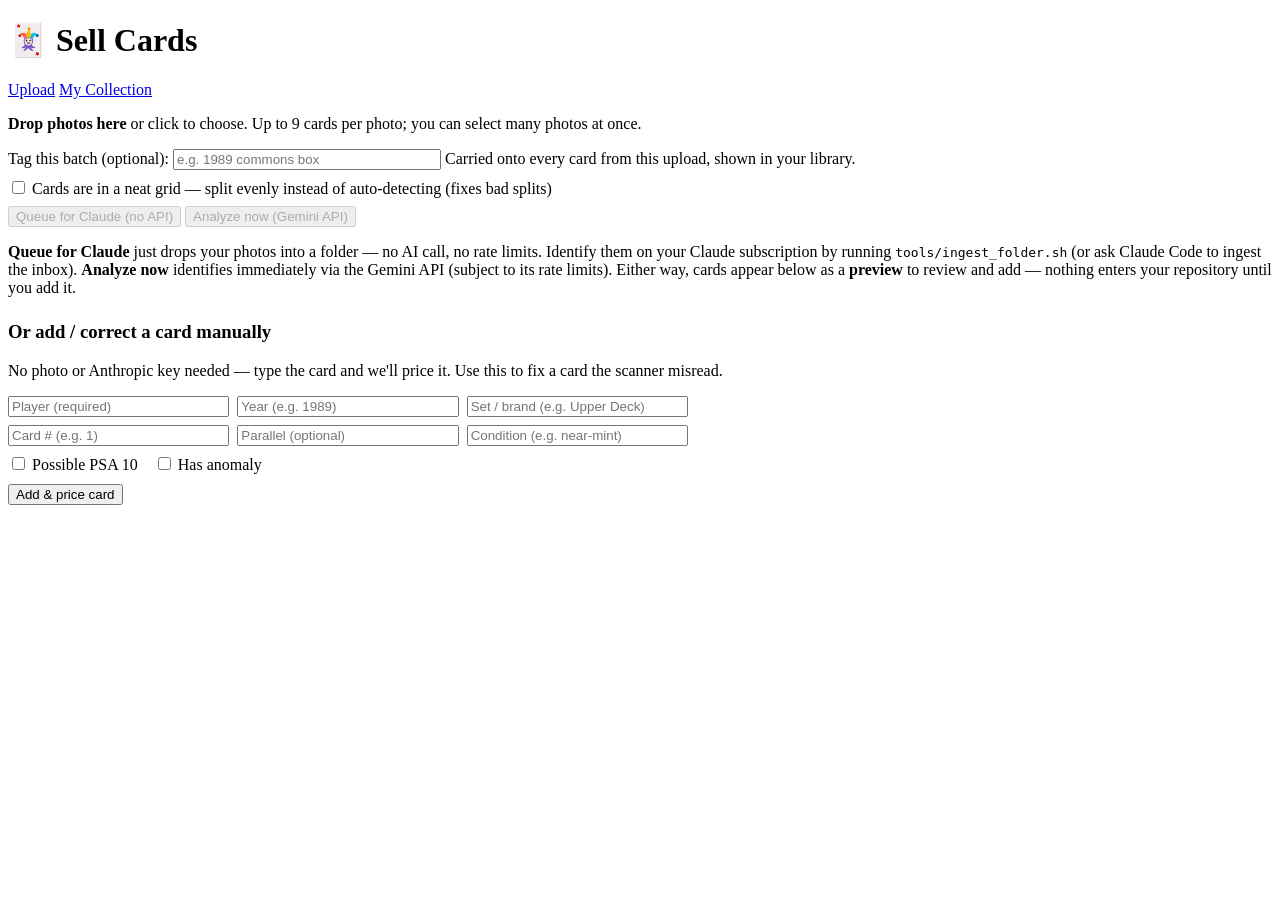
==== app/static/index.html @ fe1ad270 "ui: full-width collection page + cache-bust CSS/JS so updates show The collection table was squeezed" ====
<!DOCTYPE html>
<html lang="en">
<head>
  <meta charset="utf-8" />
  <meta name="viewport" content="width=device-width, initial-scale=1" />
  <title>Upload Cards</title>
  <link rel="stylesheet" href="/static/styles.css?v=3" />
</head>
<body>
  <header>
    <h1>🃏 Sell Cards</h1>
    <a href="/">Upload</a>
    <a href="/repository">My Collection</a>
  </header>
  <main>
    <div class="dropzone" id="dropzone">
      <p><strong>Drop photos here</strong> or click to choose. Up to 9 cards per
        photo; you can select many photos at once.</p>
      <input id="fileInput" type="file" accept="image/*" capture="environment"
             multiple style="display:none" />
    </div>
    <div style="margin:8px 0">
      <label>Tag this batch (optional):
        <input id="batchTag" type="text" maxlength="128" placeholder="e.g. 1989 commons box"
               style="width:260px" />
      </label>
      <span class="muted">Carried onto every card from this upload, shown in your library.</span>
    </div>
    <div class="grid-split" style="margin:8px 0">
      <label><input type="checkbox" id="gridMode" /> Cards are in a neat grid — split
        evenly instead of auto-detecting (fixes bad splits)</label>
      <span id="gridDims" style="display:none;margin-left:8px">
        <input type="number" id="gridRows" min="1" max="10" value="3" style="width:52px" /> rows
        ×
        <input type="number" id="gridCols" min="1" max="10" value="3" style="width:52px" /> cols
      </span>
    </div>
    <button id="queueBtn" disabled>Queue for Claude (no API)</button>
    <button id="uploadBtn" class="secondary" disabled>Analyze now (Gemini API)</button>
    <span id="fileCount" class="muted"></span>

    <div id="status" class="muted" style="margin-top:16px"></div>
    <p class="muted"><strong>Queue for Claude</strong> just drops your photos into a
      folder — no AI call, no rate limits. Identify them on your Claude subscription
      by running <code>tools/ingest_folder.sh</code> (or ask Claude Code to ingest
      the inbox). <strong>Analyze now</strong> identifies immediately via the Gemini
      API (subject to its rate limits). Either way, cards appear below as a
      <strong>preview</strong> to review and add — nothing enters your repository
      until you add it.</p>
    <div id="results"></div>

    <div class="card-box" style="margin-top:24px">
      <h3>Or add / correct a card manually</h3>
      <p class="muted">No photo or Anthropic key needed — type the card and we'll price it.
        Use this to fix a card the scanner misread.</p>
      <div style="display:grid;grid-template-columns:repeat(3,1fr);gap:8px;max-width:680px">
        <input id="m_player" placeholder="Player (required)" />
        <input id="m_year" placeholder="Year (e.g. 1989)" />
        <input id="m_set" placeholder="Set / brand (e.g. Upper Deck)" />
        <input id="m_number" placeholder="Card # (e.g. 1)" />
        <input id="m_parallel" placeholder="Parallel (optional)" />
        <input id="m_condition" placeholder="Condition (e.g. near-mint)" />
      </div>
      <div style="margin-top:8px">
        <label><input type="checkbox" id="m_psa10" /> Possible PSA 10</label>
        <label style="margin-left:12px"><input type="checkbox" id="m_anomaly" /> Has anomaly</label>
      </div>
      <button id="addManualBtn" style="margin-top:10px">Add &amp; price card</button>
      <div id="manualResult" class="muted" style="margin-top:10px"></div>
    </div>
  </main>

  <div class="toast" id="toast"></div>
  <script src="/static/app.js?v=3"></script>
  <script>initUpload();</script>
</body>
</html>
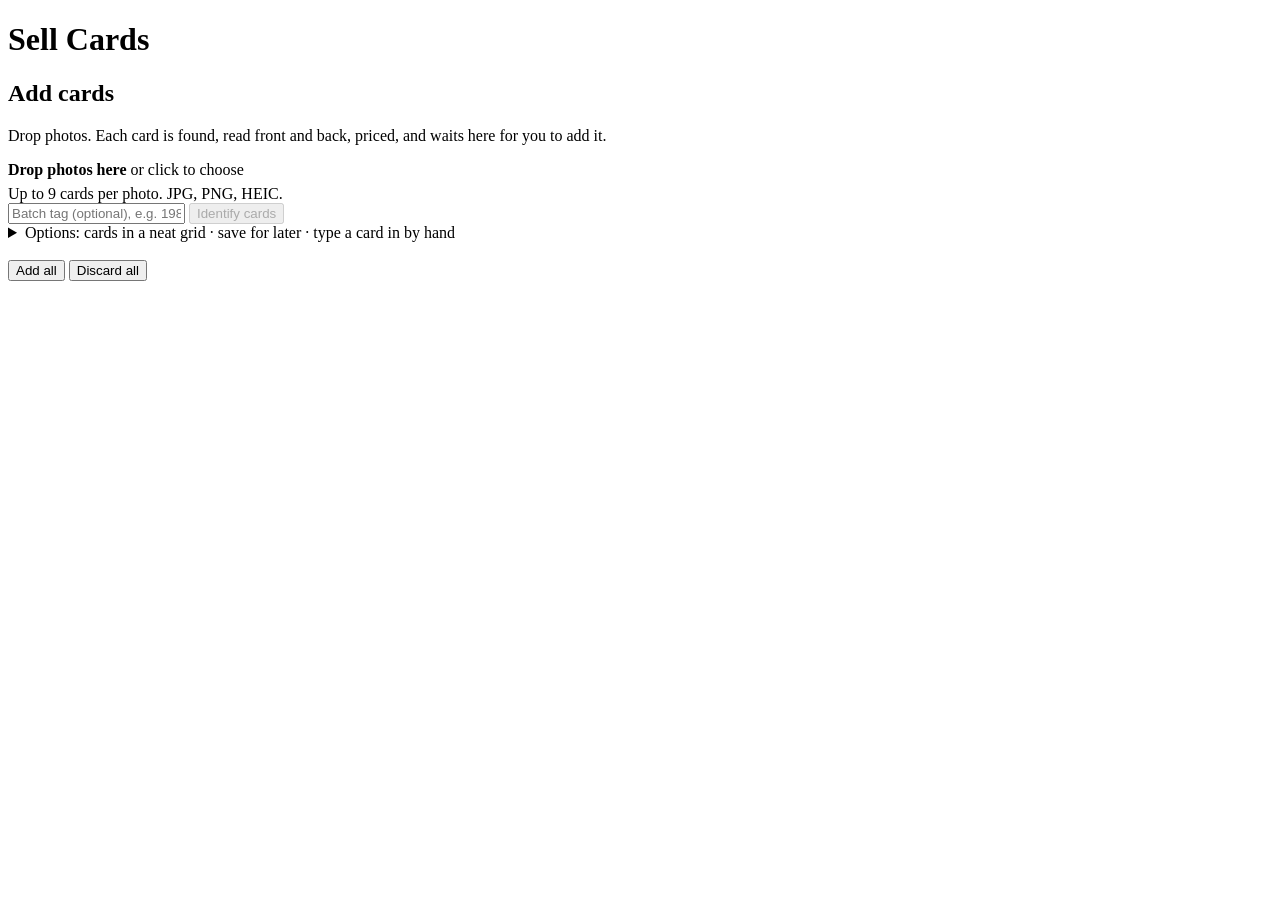
==== commit cbe8ec77: "feat: UI overhaul: collection, review, upload and card pages Rebuilt the front end to the approved m" ====
--- a/app/static/index.html
+++ b/app/static/index.html
@@ -3,75 +3,86 @@
 <head>
   <meta charset="utf-8" />
   <meta name="viewport" content="width=device-width, initial-scale=1" />
-  <title>Upload Cards</title>
-  <link rel="stylesheet" href="/static/styles.css?v=3" />
+  <title>Add Cards</title>
+  <link rel="icon" href="data:," />
+  <link rel="stylesheet" href="/static/styles.css?v=20" />
 </head>
 <body>
-  <header>
-    <h1>🃏 Sell Cards</h1>
-    <a href="/">Upload</a>
-    <a href="/repository">My Collection</a>
-  </header>
+  <header id="top" class="top"><h1>Sell Cards</h1></header>
   <main>
-    <div class="dropzone" id="dropzone">
-      <p><strong>Drop photos here</strong> or click to choose. Up to 9 cards per
-        photo; you can select many photos at once.</p>
-      <input id="fileInput" type="file" accept="image/*" capture="environment"
-             multiple style="display:none" />
+    <div id="banner" class="hidden"></div>
+    <h2>Add cards</h2>
+    <p class="sub">Drop photos. Each card is found, read front and back, priced, and waits here for you to add it.</p>
+
+    <div class="drop" id="drop">
+      <div class="pick" id="pick" role="button" tabindex="0">
+        <b>Drop photos here</b> or click to choose
+        <div class="muted" style="margin-top:6px">Up to 9 cards per photo. JPG, PNG, HEIC.</div>
+      </div>
+      <input id="fileInput" type="file" accept="image/*,.heic,.heif" multiple hidden />
+      <div class="files-picked hidden" id="picked"></div>
+      <div class="go">
+        <input type="text" id="batchTag" maxlength="128" placeholder="Batch tag (optional), e.g. 1989 commons box" aria-label="Batch tag" />
+        <button class="btn big" id="identifyBtn" type="button" disabled>Identify cards</button>
+      </div>
+      <details class="opts" id="opts">
+        <summary>Options: cards in a neat grid · save for later · type a card in by hand</summary>
+        <div class="opt">
+          <h4>Cards in a neat grid</h4>
+          <label class="check"><input type="checkbox" id="gridMode" /> Split each photo evenly instead of finding the cards</label>
+          <span id="gridDims" class="hidden" style="margin-left:8px">
+            <input type="number" id="gridRows" min="1" max="10" value="3" style="width:60px" aria-label="Rows" /> rows by
+            <input type="number" id="gridCols" min="1" max="10" value="3" style="width:60px" aria-label="Columns" /> columns
+          </span>
+          <div class="muted small" style="margin-top:4px">Use this when the cards sit in even rows, like a binder page, and the normal split cuts them badly.</div>
+        </div>
+        <div class="opt">
+          <h4>Save to inbox for later</h4>
+          <div class="muted small">Saves the chosen photos to the inbox folder without reading them now. Read them later with
+            <code>tools/ingest_folder.sh</code> (or ask Claude Code to ingest the inbox). They then show up below.</div>
+          <button class="btn ghost" id="queueBtn" type="button" disabled style="margin-top:8px">Save to inbox for later</button>
+          <span class="muted small" id="queueMsg"></span>
+        </div>
+        <div class="opt">
+          <h4>Type a card in by hand</h4>
+          <div class="muted small" style="margin-bottom:8px">No photo needed. It goes straight into your collection and gets priced.</div>
+          <div class="fields" id="manualForm">
+            <label>Player (needed)<input data-m="player" /></label>
+            <label>Year<input data-m="year" placeholder="e.g. 1989" /></label>
+            <label>Set<input data-m="set_brand" placeholder="e.g. Upper Deck" /></label>
+            <label>Card #<input data-m="card_number" placeholder="e.g. 1" /></label>
+            <label>Subset / insert<input data-m="subset" placeholder="e.g. League Leaders" /></label>
+            <label>Parallel<input data-m="parallel" placeholder="e.g. Gold, Refractor" /></label>
+            <label>Team<input data-m="team" /></label>
+            <label>Sport<input data-m="sport" placeholder="baseball, basketball..." /></label>
+            <label>Condition<input data-m="condition" placeholder="e.g. Near mint" /></label>
+            <label>Serial #<input data-m="serial_number" placeholder="e.g. 12/99" /></label>
+            <div class="full" style="display:flex;gap:16px;flex-wrap:wrap">
+              <label class="check"><input type="checkbox" data-m="rookie" /> Rookie card (RC)</label>
+              <label class="check"><input type="checkbox" data-m="psa10_candidate" /> Possible PSA 10</label>
+              <label class="check"><input type="checkbox" data-m="anomaly_flag" /> Unusual (error, misprint)</label>
+            </div>
+          </div>
+          <button class="btn" id="manualBtn" type="button" style="margin-top:10px">Add and price card</button>
+          <span class="muted small" id="manualMsg"></span>
+        </div>
+      </details>
     </div>
-    <div style="margin:8px 0">
-      <label>Tag this batch (optional):
-        <input id="batchTag" type="text" maxlength="128" placeholder="e.g. 1989 commons box"
-               style="width:260px" />
-      </label>
-      <span class="muted">Carried onto every card from this upload, shown in your library.</span>
+
+    <div id="jobs"></div>
+
+    <div id="pendingHead" class="bar hidden" style="margin-top:18px">
+      <b id="readyCount"></b><span class="basis" id="backsNote"></span>
+      <span class="grow"></span>
+      <button class="btn" id="addAllBtn" type="button">Add all</button>
+      <button class="btn ghost" id="discardAllBtn" type="button">Discard all</button>
     </div>
-    <div class="grid-split" style="margin:8px 0">
-      <label><input type="checkbox" id="gridMode" /> Cards are in a neat grid — split
-        evenly instead of auto-detecting (fixes bad splits)</label>
-      <span id="gridDims" style="display:none;margin-left:8px">
-        <input type="number" id="gridRows" min="1" max="10" value="3" style="width:52px" /> rows
-        ×
-        <input type="number" id="gridCols" min="1" max="10" value="3" style="width:52px" /> cols
-      </span>
-    </div>
-    <button id="queueBtn" disabled>Queue for Claude (no API)</button>
-    <button id="uploadBtn" class="secondary" disabled>Analyze now (Gemini API)</button>
-    <span id="fileCount" class="muted"></span>
-
-    <div id="status" class="muted" style="margin-top:16px"></div>
-    <p class="muted"><strong>Queue for Claude</strong> just drops your photos into a
-      folder — no AI call, no rate limits. Identify them on your Claude subscription
-      by running <code>tools/ingest_folder.sh</code> (or ask Claude Code to ingest
-      the inbox). <strong>Analyze now</strong> identifies immediately via the Gemini
-      API (subject to its rate limits). Either way, cards appear below as a
-      <strong>preview</strong> to review and add — nothing enters your repository
-      until you add it.</p>
-    <div id="results"></div>
-
-    <div class="card-box" style="margin-top:24px">
-      <h3>Or add / correct a card manually</h3>
-      <p class="muted">No photo or Anthropic key needed — type the card and we'll price it.
-        Use this to fix a card the scanner misread.</p>
-      <div style="display:grid;grid-template-columns:repeat(3,1fr);gap:8px;max-width:680px">
-        <input id="m_player" placeholder="Player (required)" />
-        <input id="m_year" placeholder="Year (e.g. 1989)" />
-        <input id="m_set" placeholder="Set / brand (e.g. Upper Deck)" />
-        <input id="m_number" placeholder="Card # (e.g. 1)" />
-        <input id="m_parallel" placeholder="Parallel (optional)" />
-        <input id="m_condition" placeholder="Condition (e.g. near-mint)" />
-      </div>
-      <div style="margin-top:8px">
-        <label><input type="checkbox" id="m_psa10" /> Possible PSA 10</label>
-        <label style="margin-left:12px"><input type="checkbox" id="m_anomaly" /> Has anomaly</label>
-      </div>
-      <button id="addManualBtn" style="margin-top:10px">Add &amp; price card</button>
-      <div id="manualResult" class="muted" style="margin-top:10px"></div>
-    </div>
+    <div id="addResult"></div>
+    <div id="pickBar" class="selbar hidden"></div>
+    <div class="tiles" id="pending"></div>
   </main>
 
-  <div class="toast" id="toast"></div>
-  <script src="/static/app.js?v=3"></script>
-  <script>initUpload();</script>
+  <script src="/static/common.js?v=20"></script>
+  <script src="/static/upload.js?v=20"></script>
 </body>
 </html>
